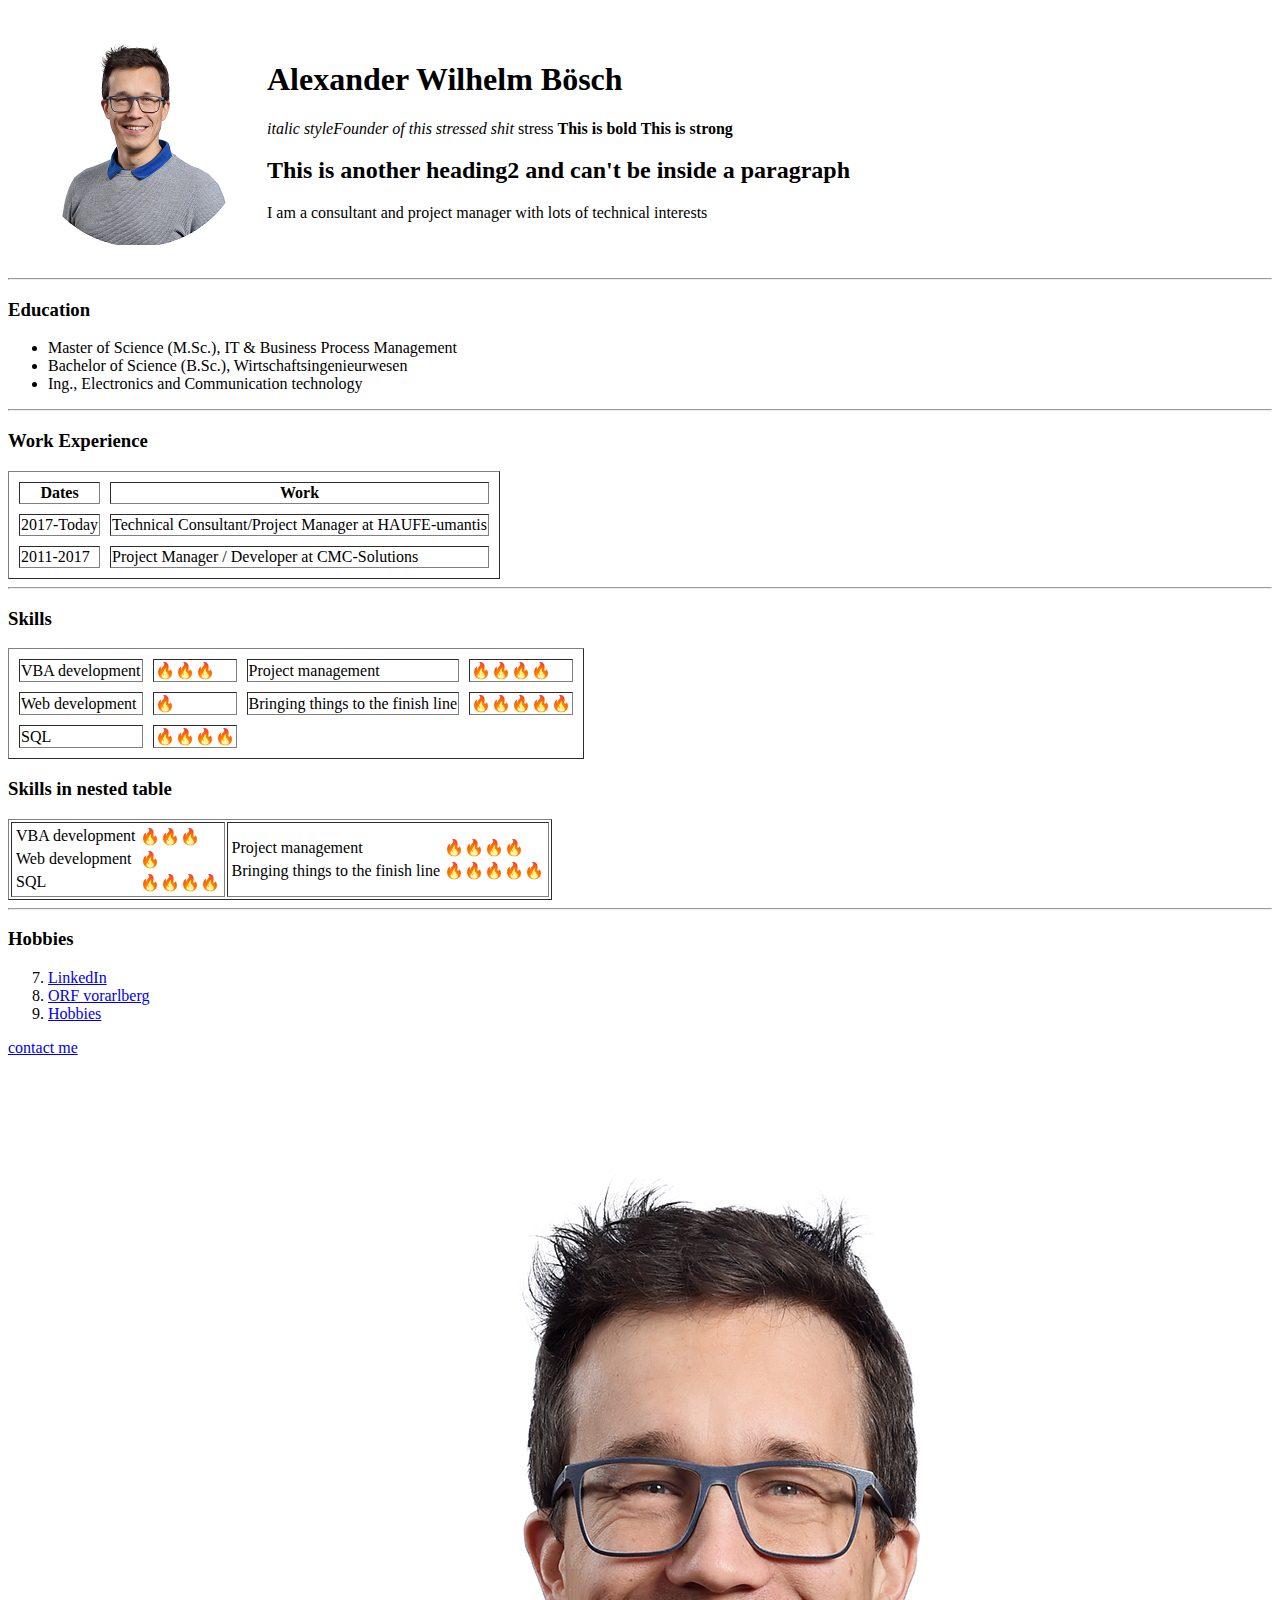
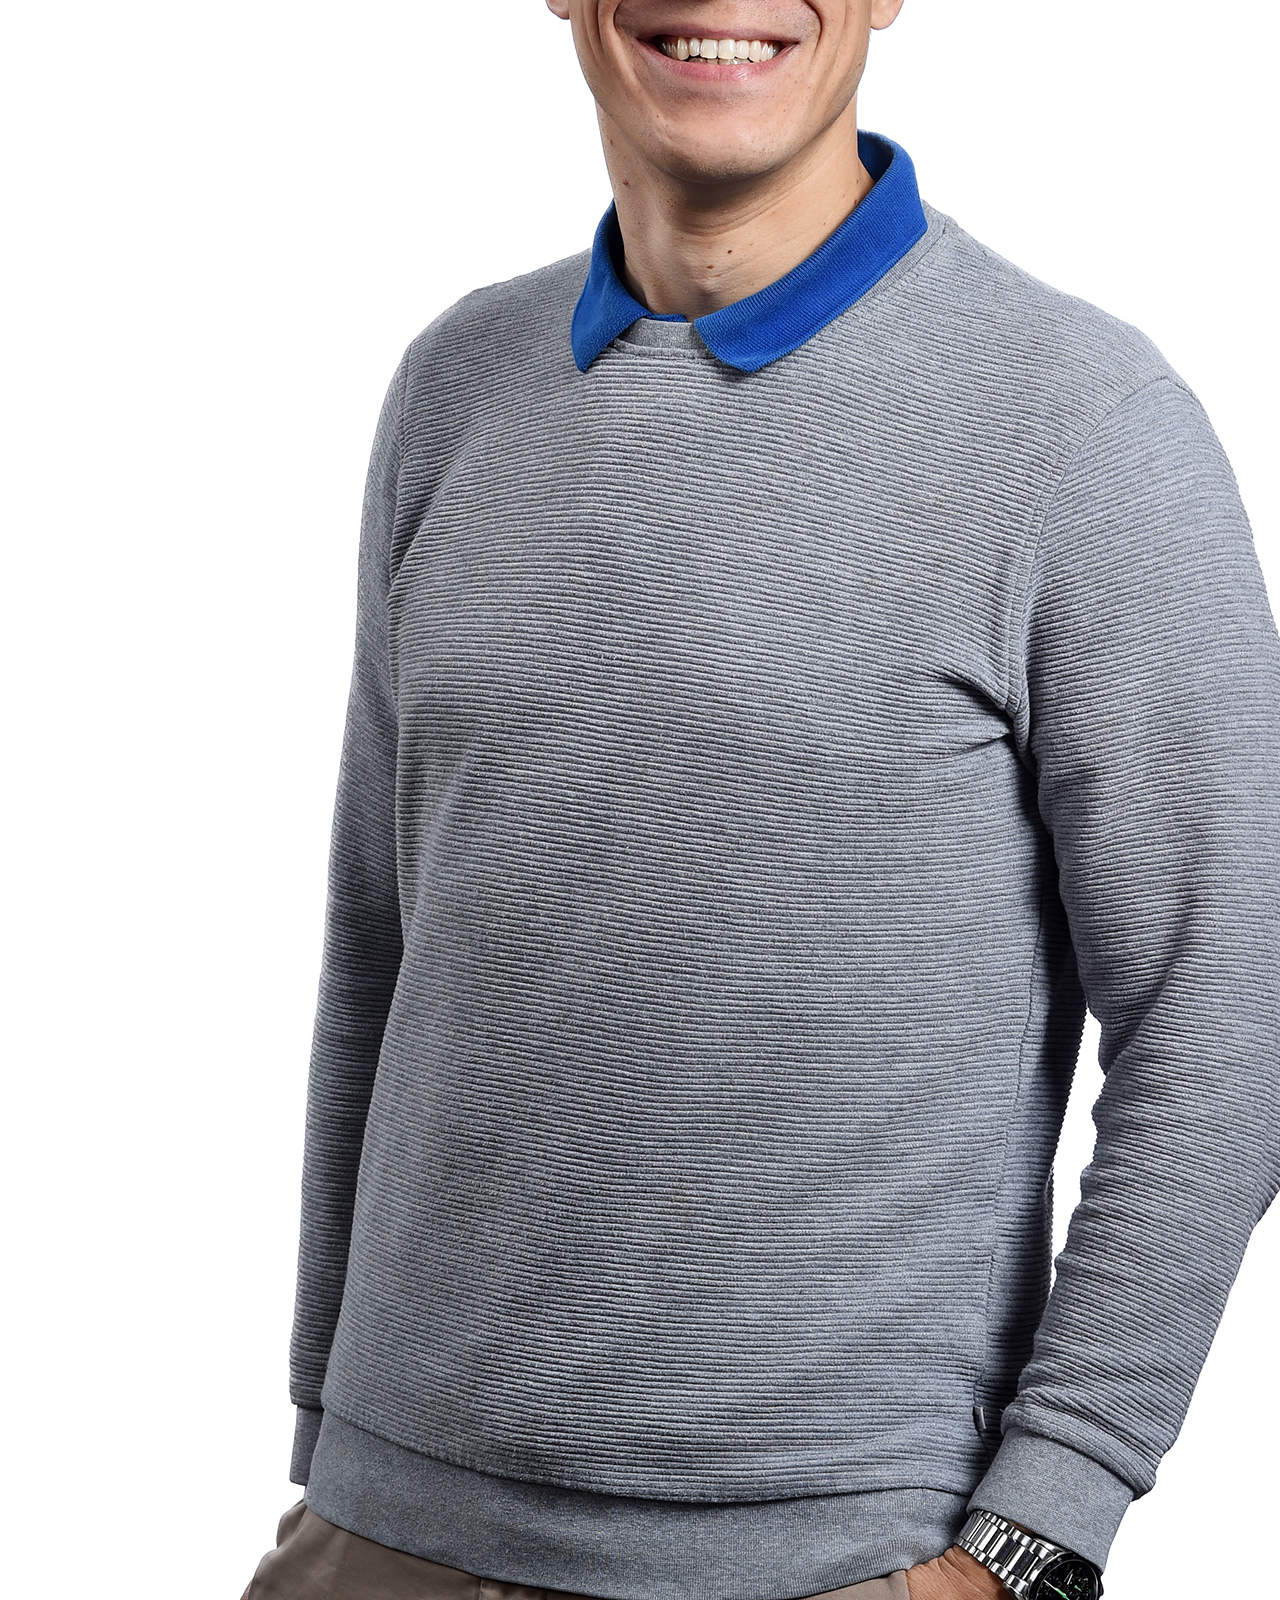
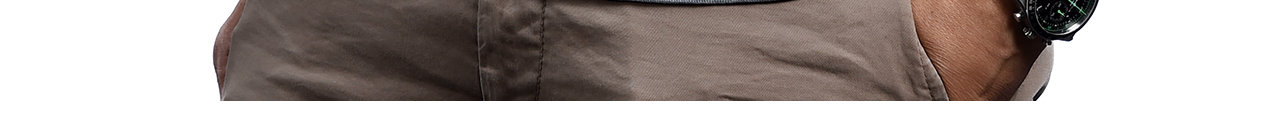
==== index.html @ 6964b20f "Add initial CV website files" ====
<!DOCTYPE html>
<html lang="en" dir="ltr">
  <head>
    <meta charset="utf-8">
    <title>🔥Title shown in Browser tab</title>
  </head>
  <body>
      <table cellspacing="20">
        <tr>
          <td><img src="images/Alex_Profile_Cropped.png" alt="alternative picture text"></td>
          <td>
            <h1>Alexander Wilhelm Bösch</h1>
            <p><i>italic style</i><em>Founder of this stressed shit</em>
              <!--><!-->stress
              <b>This is bold</b>
              <strong>This is strong</strong>
            </p>
            <h2>This is another heading2 and can't be inside a paragraph</h2>
            <p>I am a consultant and project manager with lots of technical interests</p>
        </td>
        </tr>
      </table>

    <hr>
    <h3>Education</h3>
    <ul>
      <li>Master of Science (M.Sc.), IT & Business Process Management</li>
      <li>Bachelor of Science (B.Sc.), Wirtschaftsingenieurwesen</li>
      <li>Ing., Electronics and Communication technology</li>
    </ul>
    <hr>
    <h3>Work Experience</h3>
    <table border="1px" cellspacing=10>
      <thead>
        <tr>
          <th>Dates</th>
          <th>Work</th>
        </tr>
      </thead>
      <tbody>
        <tr>
          <td>2017-Today</td>
          <td>Technical Consultant/Project Manager at HAUFE-umantis</td>
        </tr>
        <tr>
          <td>2011-2017</td>
          <td> Project Manager / Developer at CMC-Solutions</td>
        </tr>
      </tbody>
    </table>
    <hr>
    <!--Skills done without cellception-->
    <h3>Skills</h3>
      <table border= 1 cellspacing=10>
        <tr>
          <td>VBA development</td>
          <td>🔥🔥🔥</td>
          <td>Project management</td>
          <td>🔥🔥🔥🔥</td>
        </tr>
        <tr>
          <td>Web development</td>
          <td>🔥</td>
          <td>Bringing things to the finish line</td>
          <td>🔥🔥🔥🔥🔥</td>
        </tr>
        <tr>
          <td>SQL</td>
          <td>🔥🔥🔥🔥</td>
        </tr>
      </table>
    <!--Skills with cellception-->
    <h3>Skills in nested table</h3>
    <table border=1>
      <tr>
        <td>
          <table>
            <tr>
              <td>VBA development</td>
              <td>🔥🔥🔥</td>
            </tr>
            <tr>
              <td>Web development</td>
              <td>🔥</td>
            </tr>
            <tr>
              <td>SQL</td>
              <td>🔥🔥🔥🔥</td>
            </tr>
          </table>
        </td>
        <td>
          <table>
            <tr>
              <td>Project management</td>
              <td>🔥🔥🔥🔥</td>
            </tr>
            <tr>
              <td>Bringing things to the finish line</td>
              <td>🔥🔥🔥🔥🔥</td>
            </tr>
          </table>
        </td>
      </tr>
    </table>


    <hr>
    <h3>Hobbies</h3>
    <ol start="7"> <!--Starts at number 7-->
      <li><a href="http://www.linkedin.com">LinkedIn</a></li>
      <li><a href="http://vorarlberg.orf.at">ORF vorarlberg</a></li>
      <li><a href="hobbies.html">Hobbies</a></li>
    </ol>
    <a href="contact.html">contact me</a>
    <!--><img src="images/Alex_Boesch_002.jpg" alt="alternative picture text"><!-->
  </body>
</html>
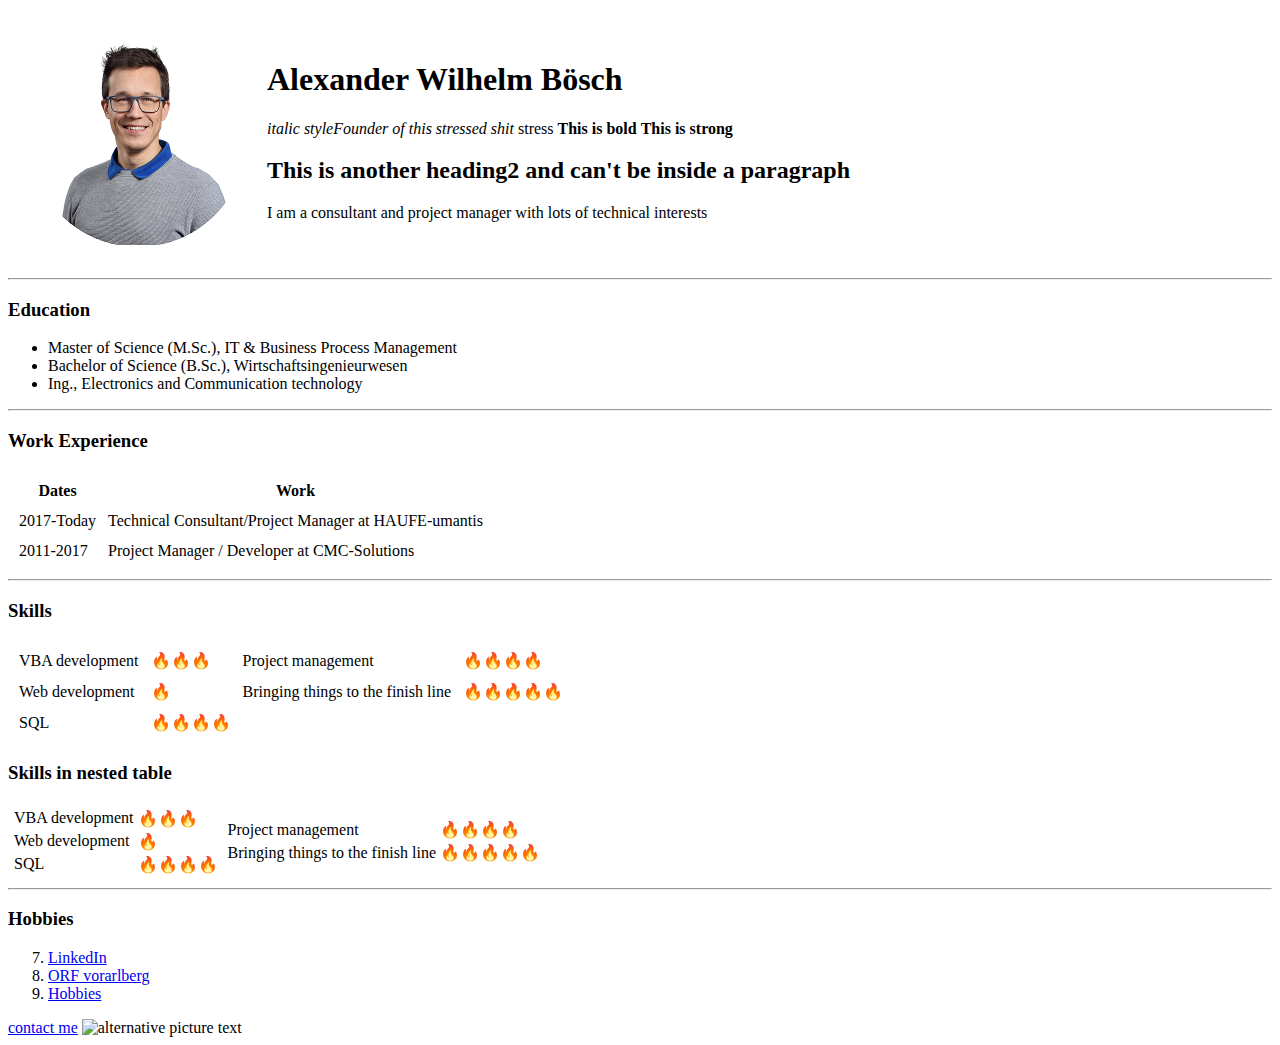
==== commit cb2b2563: "Upload latest version" ====
--- a/index.html
+++ b/index.html
@@ -3,6 +3,7 @@
   <head>
     <meta charset="utf-8">
     <title>🔥Title shown in Browser tab</title>
+    <link rel="stylesheet" href="css/styles.css">
   </head>
   <body>
       <table cellspacing="20">
@@ -20,7 +21,7 @@
         </td>
         </tr>
       </table>
-
+    <!-- comments can be read in inspection mode-->
     <hr>
     <h3>Education</h3>
     <ul>
@@ -30,7 +31,7 @@
     </ul>
     <hr>
     <h3>Work Experience</h3>
-    <table border="1px" cellspacing=10>
+    <table cellspacing=10>
       <thead>
         <tr>
           <th>Dates</th>
@@ -51,7 +52,7 @@
     <hr>
     <!--Skills done without cellception-->
     <h3>Skills</h3>
-      <table border= 1 cellspacing=10>
+      <table cellspacing=10>
         <tr>
           <td>VBA development</td>
           <td>🔥🔥🔥</td>
@@ -71,7 +72,7 @@
       </table>
     <!--Skills with cellception-->
     <h3>Skills in nested table</h3>
-    <table border=1>
+    <table>
       <tr>
         <td>
           <table>
@@ -113,6 +114,6 @@
       <li><a href="hobbies.html">Hobbies</a></li>
     </ol>
     <a href="contact.html">contact me</a>
-    <!--><img src="images/Alex_Boesch_002.jpg" alt="alternative picture text"><!-->
+    <!--><img src="images/Alex_Boesch_002_nb.png" alt="alternative picture text"><!-->
   </body>
 </html>
